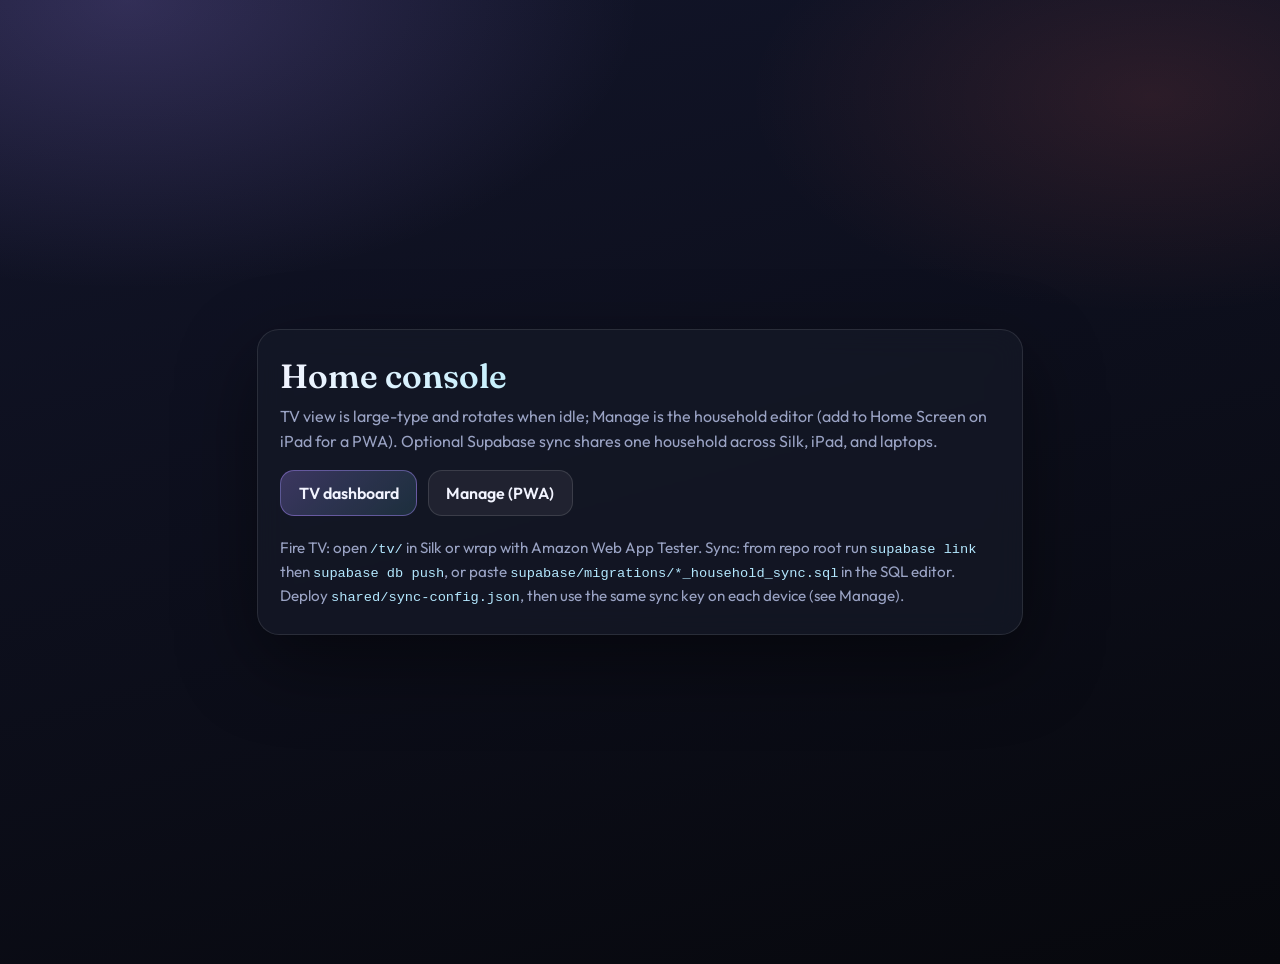
==== household-console/index.html @ 54b38073 "Household console: TV dashboard, themes, Amplify build checks, Supabase sync Made-with: Cursor" ====
<!DOCTYPE html>
<html lang="en">
  <head>
    <meta charset="utf-8" />
    <meta name="viewport" content="width=device-width, initial-scale=1" />
    <meta name="theme-color" content="#0e1018" />
    <title>Home console</title>
    <link rel="preconnect" href="https://fonts.googleapis.com" />
    <link rel="preconnect" href="https://fonts.gstatic.com" crossorigin />
    <link
      href="https://fonts.googleapis.com/css2?family=Fraunces:opsz,wght@9..144,600&family=Outfit:wght@500;600&display=swap"
      rel="stylesheet"
    />
    <style>
      body {
        margin: 0;
        min-height: 100vh;
        display: grid;
        place-items: center;
        font-family: "Outfit", system-ui, sans-serif;
        padding: 2rem 1.25rem;
        color: #eef2ff;
        background:
          radial-gradient(ellipse 80% 60% at 10% 0%, rgba(167, 139, 250, 0.22), transparent 50%),
          radial-gradient(ellipse 70% 50% at 90% 10%, rgba(255, 107, 94, 0.12), transparent 45%),
          linear-gradient(165deg, #12152a, #07080d);
      }
      .box {
        width: min(720px, 100%);
        border: 1px solid rgba(255, 255, 255, 0.1);
        border-radius: 22px;
        padding: 1.6rem 1.35rem;
        background: rgba(22, 26, 40, 0.72);
        box-shadow: 0 28px 80px rgba(0, 0, 0, 0.45);
        backdrop-filter: blur(14px);
      }
      h1 {
        margin: 0 0 0.45rem;
        font-family: "Fraunces", Georgia, serif;
        font-size: clamp(1.65rem, 4vw, 2.1rem);
        font-weight: 600;
        background: linear-gradient(100deg, #f2f4ff, #67e8f9);
        -webkit-background-clip: text;
        background-clip: text;
        color: transparent;
      }
      p {
        margin: 0 0 1rem;
        color: #9aa3c4;
        line-height: 1.55;
      }
      .row {
        display: flex;
        flex-wrap: wrap;
        gap: 0.65rem;
      }
      a {
        display: inline-block;
        padding: 0.75rem 1.1rem;
        border-radius: 14px;
        border: 1px solid rgba(255, 255, 255, 0.12);
        color: #f2f4ff;
        text-decoration: none;
        font-weight: 600;
        background: rgba(255, 255, 255, 0.06);
      }
      a.primary {
        border-color: rgba(167, 139, 250, 0.45);
        background: linear-gradient(135deg, rgba(167, 139, 250, 0.28), rgba(103, 232, 249, 0.12));
      }
      code {
        font-size: 0.9em;
        color: #b4e8ff;
      }
    </style>
  </head>
  <body>
    <div class="box">
      <h1>Home console</h1>
      <p>
        TV view is large-type and rotates when idle; Manage is the household editor (add to Home
        Screen on iPad for a PWA). Optional Supabase sync shares one household across Silk, iPad,
        and laptops.
      </p>
      <div class="row">
        <a class="primary" href="./tv/">TV dashboard</a>
        <a href="./manage/">Manage (PWA)</a>
      </div>
      <p style="margin-top: 1.25rem; margin-bottom: 0; font-size: 0.95rem">
        Fire TV: open <code>/tv/</code> in Silk or wrap with Amazon Web App Tester. Sync: from repo
        root run <code>supabase link</code> then <code>supabase db push</code>, or paste
        <code>supabase/migrations/*_household_sync.sql</code> in the SQL editor. Deploy
        <code>shared/sync-config.json</code>, then use the same sync key on each device (see
        Manage).
      </p>
    </div>
  </body>
</html>
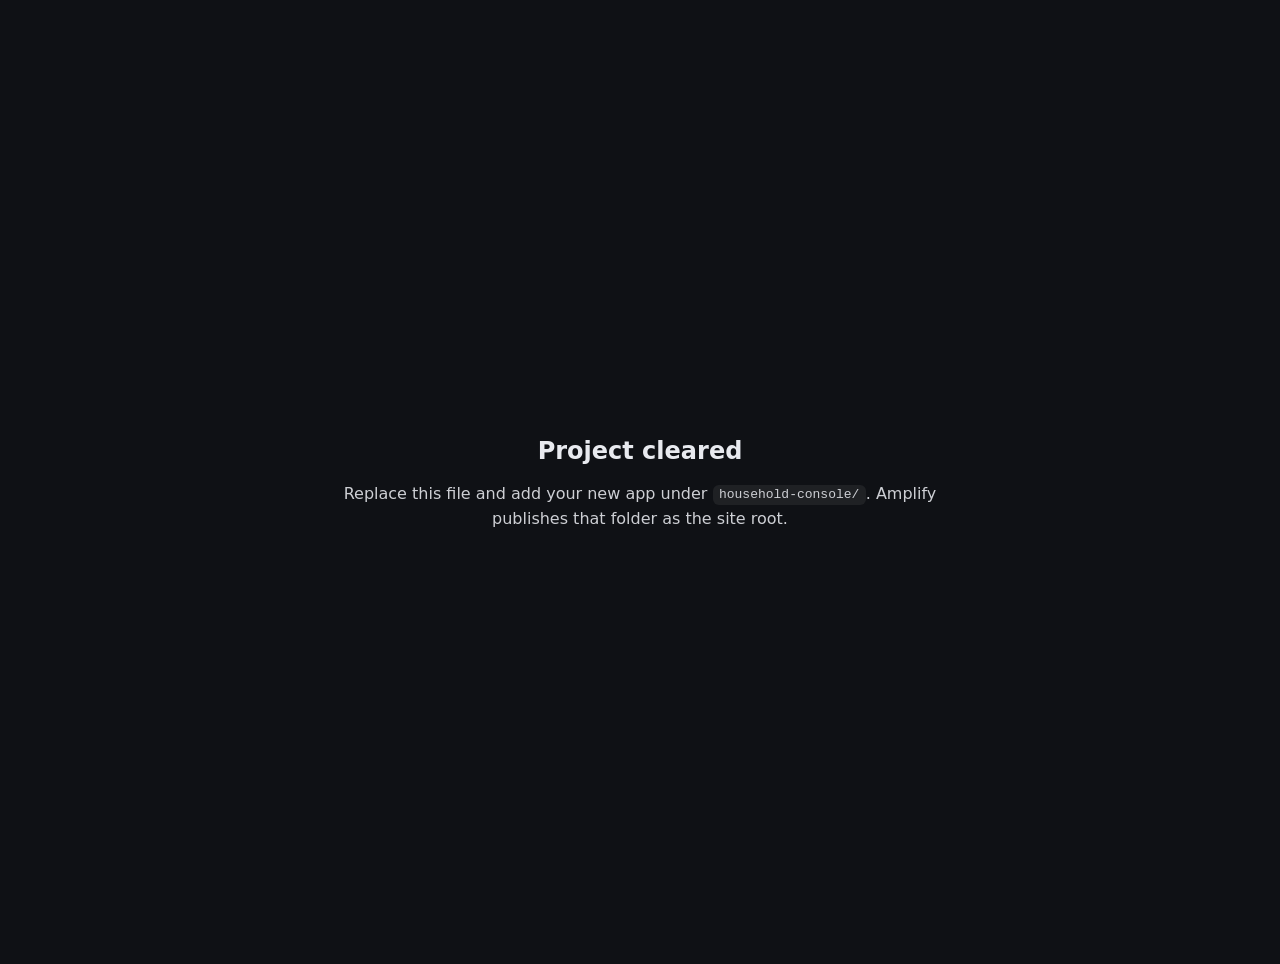
==== commit 9dbe75e4: "chore: wipe repo for fresh start Remove prior household-console app, FastAPI app, static assets, and" ====
--- a/household-console/index.html
+++ b/household-console/index.html
@@ -3,96 +3,46 @@
   <head>
     <meta charset="utf-8" />
     <meta name="viewport" content="width=device-width, initial-scale=1" />
-    <meta name="theme-color" content="#0e1018" />
-    <title>Home console</title>
-    <link rel="preconnect" href="https://fonts.googleapis.com" />
-    <link rel="preconnect" href="https://fonts.gstatic.com" crossorigin />
-    <link
-      href="https://fonts.googleapis.com/css2?family=Fraunces:opsz,wght@9..144,600&family=Outfit:wght@500;600&display=swap"
-      rel="stylesheet"
-    />
+    <title>Fresh start</title>
     <style>
+      :root {
+        color-scheme: dark light;
+        font-family: system-ui, sans-serif;
+      }
       body {
         margin: 0;
         min-height: 100vh;
         display: grid;
         place-items: center;
-        font-family: "Outfit", system-ui, sans-serif;
-        padding: 2rem 1.25rem;
-        color: #eef2ff;
-        background:
-          radial-gradient(ellipse 80% 60% at 10% 0%, rgba(167, 139, 250, 0.22), transparent 50%),
-          radial-gradient(ellipse 70% 50% at 90% 10%, rgba(255, 107, 94, 0.12), transparent 45%),
-          linear-gradient(165deg, #12152a, #07080d);
+        padding: 2rem;
+        background: #0f1115;
+        color: #e8eaef;
       }
-      .box {
-        width: min(720px, 100%);
-        border: 1px solid rgba(255, 255, 255, 0.1);
-        border-radius: 22px;
-        padding: 1.6rem 1.35rem;
-        background: rgba(22, 26, 40, 0.72);
-        box-shadow: 0 28px 80px rgba(0, 0, 0, 0.45);
-        backdrop-filter: blur(14px);
+      main {
+        max-width: 40rem;
+        text-align: center;
+        line-height: 1.55;
       }
       h1 {
-        margin: 0 0 0.45rem;
-        font-family: "Fraunces", Georgia, serif;
-        font-size: clamp(1.65rem, 4vw, 2.1rem);
+        font-size: 1.5rem;
         font-weight: 600;
-        background: linear-gradient(100deg, #f2f4ff, #67e8f9);
-        -webkit-background-clip: text;
-        background-clip: text;
-        color: transparent;
+        margin: 0 0 0.75rem;
       }
       p {
-        margin: 0 0 1rem;
-        color: #9aa3c4;
-        line-height: 1.55;
-      }
-      .row {
-        display: flex;
-        flex-wrap: wrap;
-        gap: 0.65rem;
-      }
-      a {
-        display: inline-block;
-        padding: 0.75rem 1.1rem;
-        border-radius: 14px;
-        border: 1px solid rgba(255, 255, 255, 0.12);
-        color: #f2f4ff;
-        text-decoration: none;
-        font-weight: 600;
-        background: rgba(255, 255, 255, 0.06);
-      }
-      a.primary {
-        border-color: rgba(167, 139, 250, 0.45);
-        background: linear-gradient(135deg, rgba(167, 139, 250, 0.28), rgba(103, 232, 249, 0.12));
-      }
-      code {
-        font-size: 0.9em;
-        color: #b4e8ff;
+        margin: 0;
+        opacity: 0.88;
       }
     </style>
   </head>
   <body>
-    <div class="box">
-      <h1>Home console</h1>
+    <main>
+      <h1>Project cleared</h1>
       <p>
-        TV view is large-type and rotates when idle; Manage is the household editor (add to Home
-        Screen on iPad for a PWA). Optional Supabase sync shares one household across Silk, iPad,
-        and laptops.
+        Replace this file and add your new app under
+        <code style="background: rgba(255, 255, 255, 0.08); padding: 0.15rem 0.4rem; border-radius: 6px"
+          >household-console/</code
+        >. Amplify publishes that folder as the site root.
       </p>
-      <div class="row">
-        <a class="primary" href="./tv/">TV dashboard</a>
-        <a href="./manage/">Manage (PWA)</a>
-      </div>
-      <p style="margin-top: 1.25rem; margin-bottom: 0; font-size: 0.95rem">
-        Fire TV: open <code>/tv/</code> in Silk or wrap with Amazon Web App Tester. Sync: from repo
-        root run <code>supabase link</code> then <code>supabase db push</code>, or paste
-        <code>supabase/migrations/*_household_sync.sql</code> in the SQL editor. Deploy
-        <code>shared/sync-config.json</code>, then use the same sync key on each device (see
-        Manage).
-      </p>
-    </div>
+    </main>
   </body>
 </html>
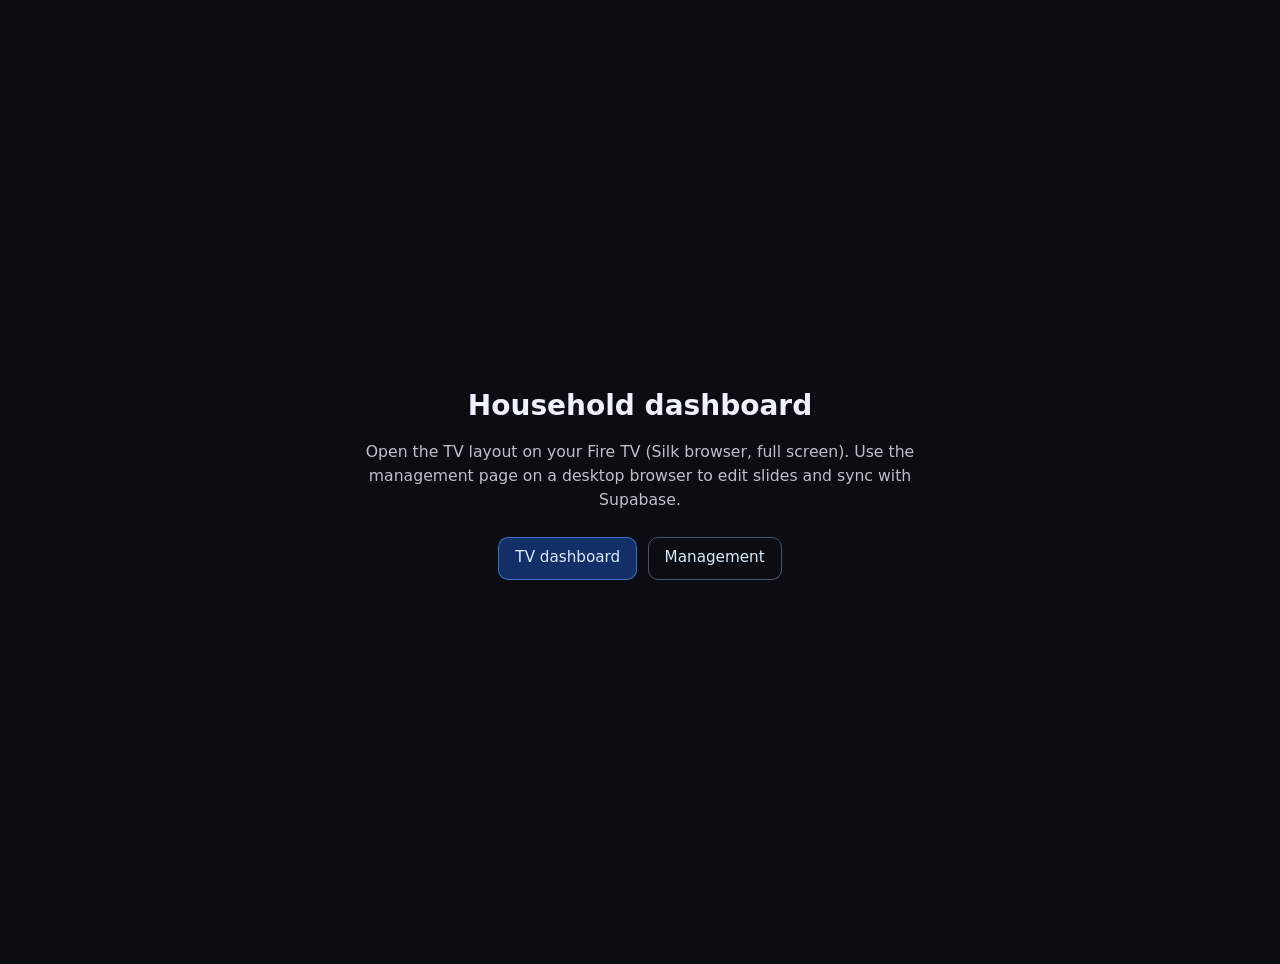
==== commit eb134f65: "Add household dashboard (TV, manage, Supabase sync) - Four-slide TV view with remote navigation and " ====
--- a/household-console/index.html
+++ b/household-console/index.html
@@ -3,11 +3,12 @@
   <head>
     <meta charset="utf-8" />
     <meta name="viewport" content="width=device-width, initial-scale=1" />
-    <title>Fresh start</title>
+    <meta name="theme-color" content="#0b0d12" />
+    <title>Household dashboard</title>
     <style>
       :root {
-        color-scheme: dark light;
-        font-family: system-ui, sans-serif;
+        color-scheme: dark;
+        font-family: system-ui, -apple-system, Segoe UI, sans-serif;
       }
       body {
         margin: 0;
@@ -15,34 +16,59 @@
         display: grid;
         place-items: center;
         padding: 2rem;
-        background: #0f1115;
-        color: #e8eaef;
+        background: #0b0d12;
+        color: #eef2ff;
+        line-height: 1.55;
       }
       main {
-        max-width: 40rem;
+        max-width: 36rem;
         text-align: center;
-        line-height: 1.55;
       }
       h1 {
-        font-size: 1.5rem;
-        font-weight: 600;
+        font-size: clamp(1.35rem, 4vw, 1.75rem);
+        font-weight: 650;
         margin: 0 0 0.75rem;
       }
       p {
-        margin: 0;
-        opacity: 0.88;
+        margin: 0 0 1.5rem;
+        color: rgba(238, 242, 255, 0.78);
+        font-size: 0.98rem;
+      }
+      .links {
+        display: flex;
+        flex-wrap: wrap;
+        gap: 0.65rem;
+        justify-content: center;
+      }
+      a {
+        display: inline-block;
+        padding: 0.55rem 1rem;
+        border-radius: 10px;
+        text-decoration: none;
+        color: #dbeafe;
+        border: 1px solid rgba(147, 197, 253, 0.4);
+        font-size: 0.95rem;
+      }
+      a.primary {
+        background: rgba(37, 99, 235, 0.4);
+        border-color: rgba(96, 165, 250, 0.55);
+      }
+      a:focus-visible {
+        outline: 3px solid #60a5fa;
+        outline-offset: 3px;
       }
     </style>
   </head>
   <body>
     <main>
-      <h1>Project cleared</h1>
+      <h1>Household dashboard</h1>
       <p>
-        Replace this file and add your new app under
-        <code style="background: rgba(255, 255, 255, 0.08); padding: 0.15rem 0.4rem; border-radius: 6px"
-          >household-console/</code
-        >. Amplify publishes that folder as the site root.
+        Open the TV layout on your Fire TV (Silk browser, full screen). Use the management page on a desktop browser to edit slides and sync with Supabase.
       </p>
+      <div class="links">
+        <a class="primary" href="/tv/">TV dashboard</a>
+        <a href="/manage/">Management</a>
+      </div>
     </main>
   </body>
 </html>
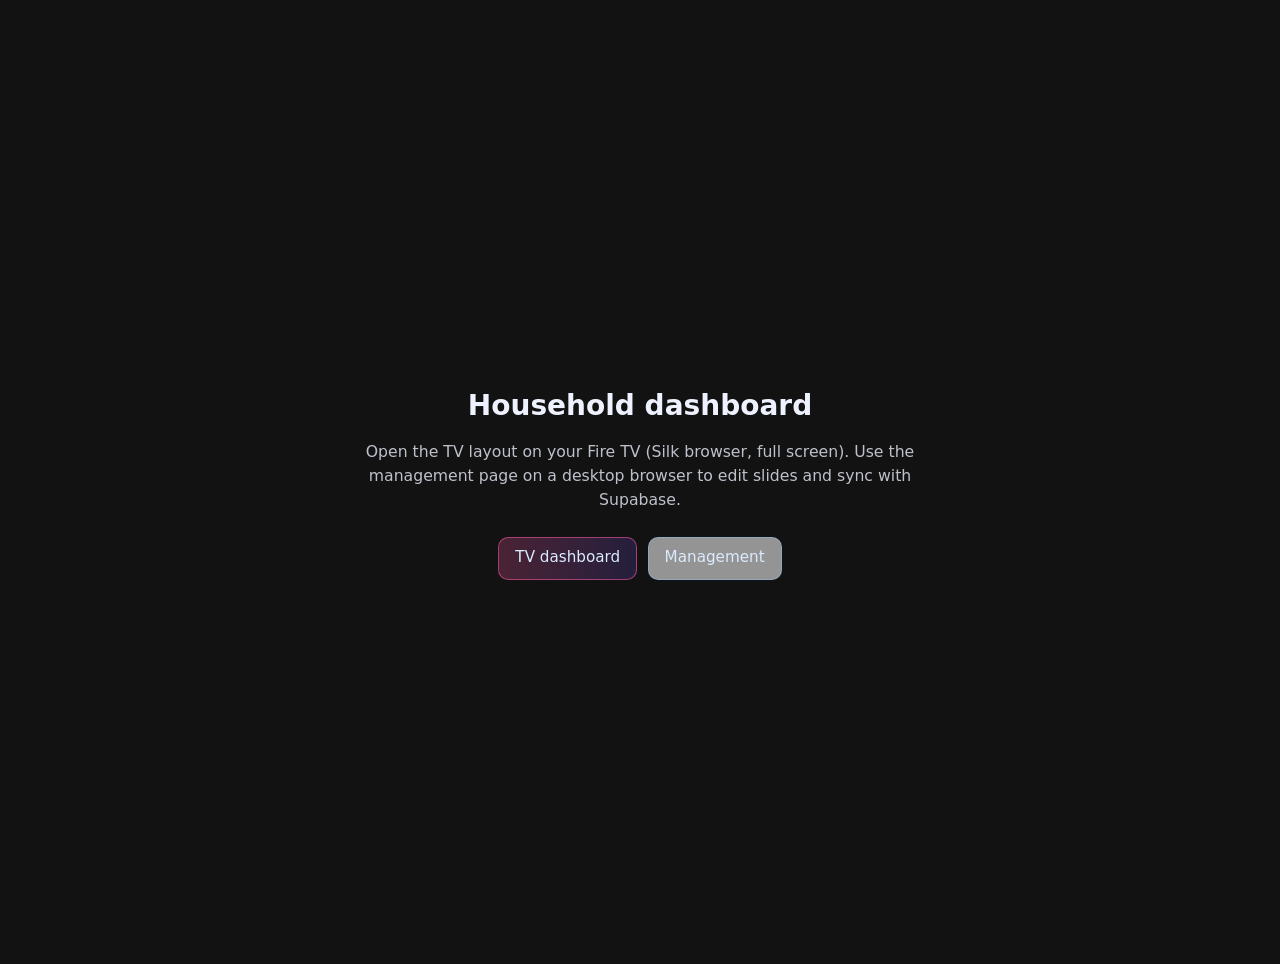
==== commit 2d75e196: "Pastel Prism brand theme (theme system scaffold) Made-with: Cursor" ====
--- a/household-console/index.html
+++ b/household-console/index.html
@@ -5,6 +5,7 @@
     <meta name="viewport" content="width=device-width, initial-scale=1" />
     <meta name="theme-color" content="#0b0d12" />
     <title>Household dashboard</title>
+    <link rel="stylesheet" href="/shared/theme.css" />
     <style>
       :root {
         color-scheme: dark;
@@ -13,11 +14,12 @@
       body {
         margin: 0;
         min-height: 100vh;
+        font-size: 110%;
         display: grid;
         place-items: center;
         padding: 2rem;
-        background: #0b0d12;
-        color: #eef2ff;
+        background: transparent;
+        color: var(--text, #eef2ff);
         line-height: 1.55;
       }
       main {
@@ -31,7 +33,7 @@
       }
       p {
         margin: 0 0 1.5rem;
-        color: rgba(238, 242, 255, 0.78);
+        color: var(--muted, rgba(238, 242, 255, 0.78));
         font-size: 0.98rem;
       }
       .links {
@@ -45,21 +47,22 @@
         padding: 0.55rem 1rem;
         border-radius: 10px;
         text-decoration: none;
-        color: #dbeafe;
-        border: 1px solid rgba(147, 197, 253, 0.4);
+        color: var(--ink, #dbeafe);
+        border: 1px solid var(--line, rgba(147, 197, 253, 0.4));
+        background: rgba(255, 255, 255, 0.55);
         font-size: 0.95rem;
       }
       a.primary {
-        background: rgba(37, 99, 235, 0.4);
-        border-color: rgba(96, 165, 250, 0.55);
+        background: linear-gradient(90deg, rgba(255, 90, 167, 0.24), rgba(124, 92, 255, 0.18));
+        border-color: rgba(255, 90, 167, 0.55);
       }
       a:focus-visible {
-        outline: 3px solid #60a5fa;
+        outline: 3px solid rgba(255, 90, 167, 0.75);
         outline-offset: 3px;
       }
     </style>
   </head>
-  <body>
+  <body class="theme theme-pastel-prism">
     <main>
       <h1>Household dashboard</h1>
       <p>
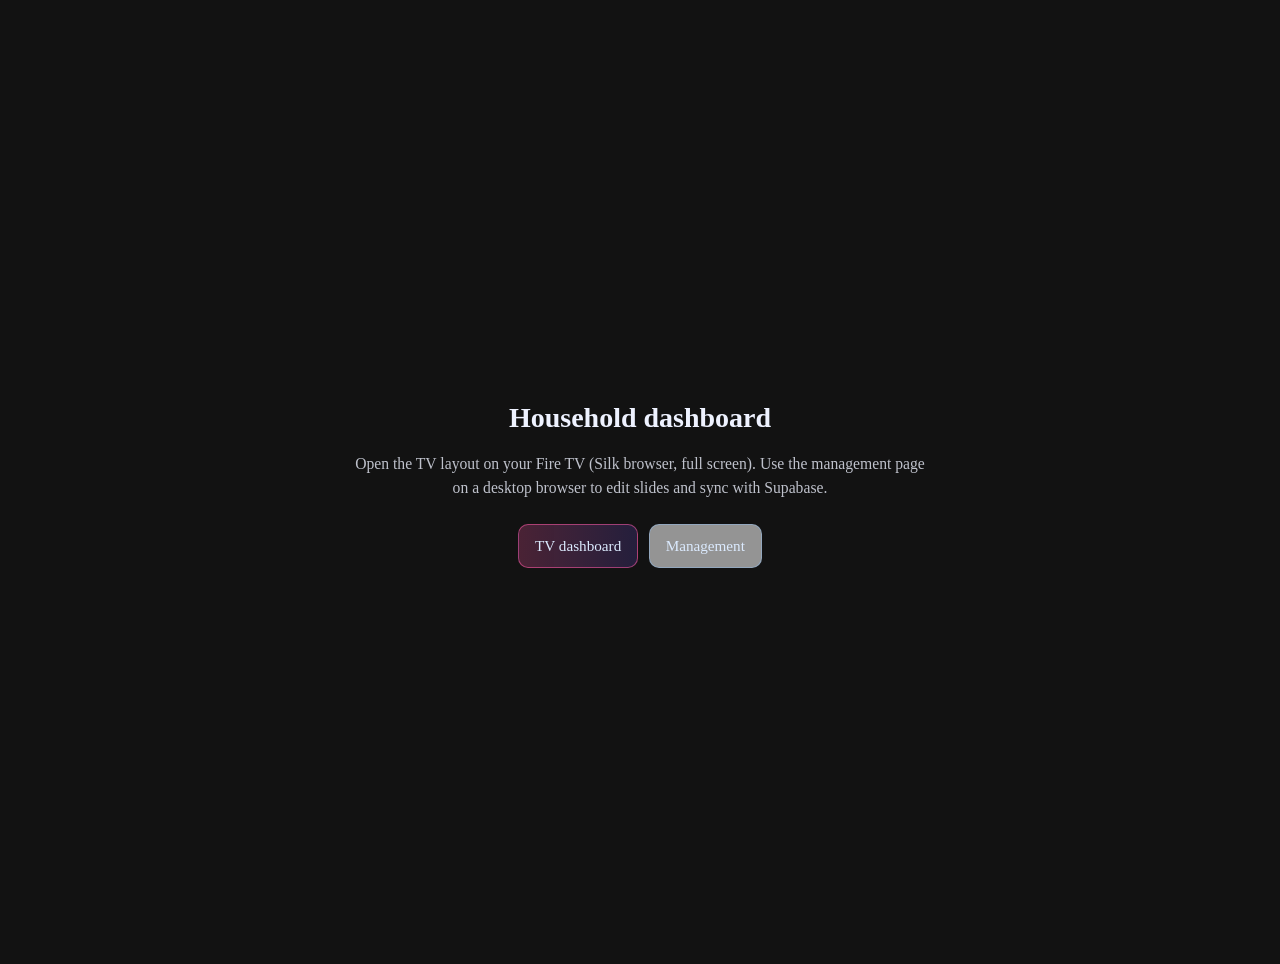
==== commit 64186dc3: "Household console: recurring chores from chart, one-off tasks, schedule [once] - Merge chores today " ====
--- a/household-console/index.html
+++ b/household-console/index.html
@@ -9,12 +9,11 @@
     <style>
       :root {
         color-scheme: dark;
-        font-family: system-ui, -apple-system, Segoe UI, sans-serif;
       }
       body {
         margin: 0;
         min-height: 100vh;
-        font-size: 110%;
+        font-size: clamp(16px, 1.4vw, 18px);
         display: grid;
         place-items: center;
         padding: 2rem;
@@ -62,7 +61,7 @@
       }
     </style>
   </head>
-  <body class="theme theme-pastel-prism">
+  <body class="theme">
     <main>
       <h1>Household dashboard</h1>
       <p>
@@ -73,5 +72,7 @@
         <a href="/manage/">Management</a>
       </div>
     </main>
+    <script src="/shared/store.js"></script>
+    <script src="/shared/theme-runtime.js"></script>
   </body>
 </html>
